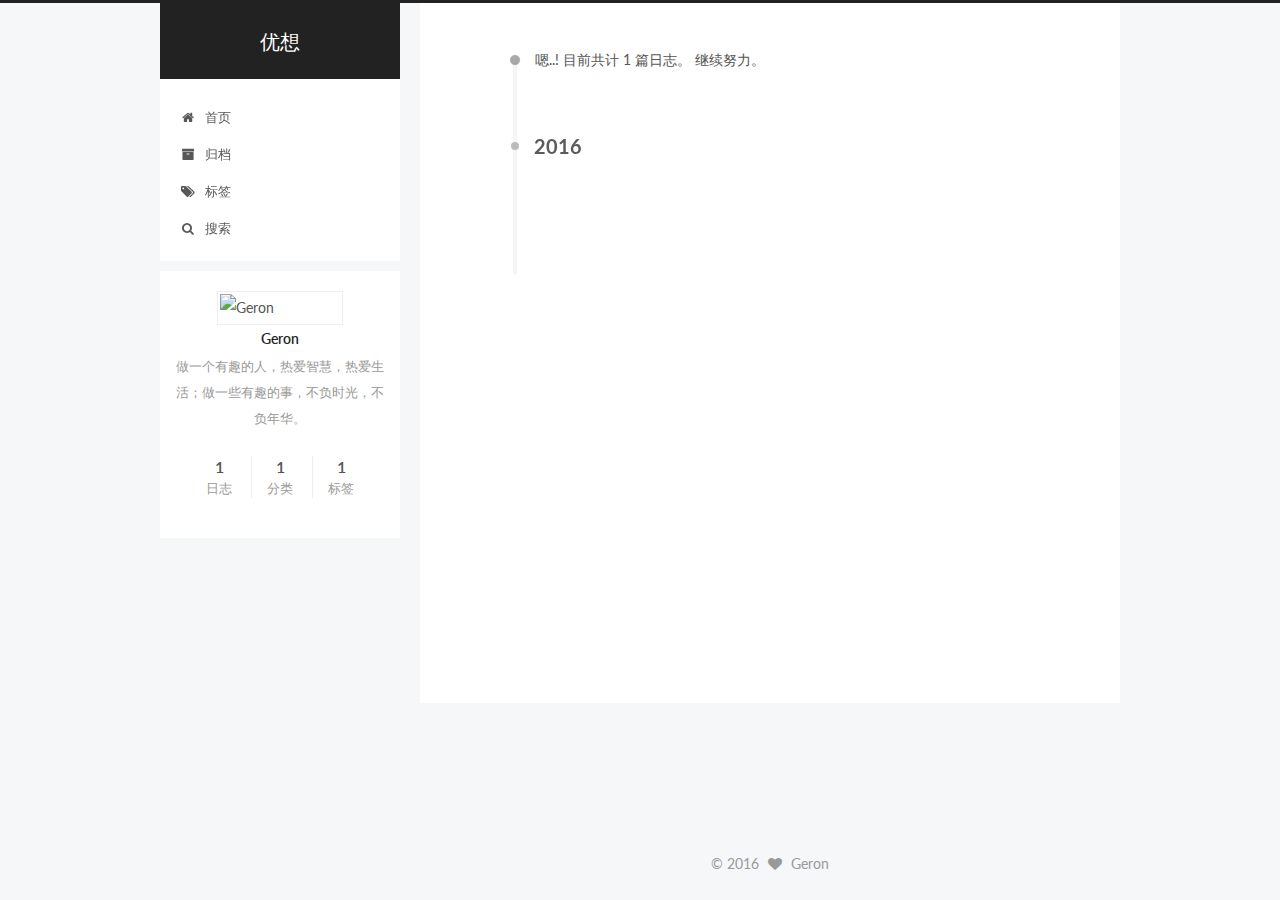
==== archives/index.html @ f1b4ba2a "Site updated: 2016-05-29 21:17:49" ====
<!doctype html>



  


<html class="theme-next pisces use-motion">
<head>
  <meta charset="UTF-8"/>
<meta http-equiv="X-UA-Compatible" content="IE=edge,chrome=1" />
<meta name="viewport" content="width=device-width, initial-scale=1, maximum-scale=1"/>



<meta http-equiv="Cache-Control" content="no-transform" />
<meta http-equiv="Cache-Control" content="no-siteapp" />












  
  
  <link href="/vendors/fancybox/source/jquery.fancybox.css?v=2.1.5" rel="stylesheet" type="text/css" />




  
  
  
  

  
    
    
  

  

  

  

  

  
    
    
    <link href="//fonts.googleapis.com/css?family=Lato:300,300italic,400,400italic,700,700italic&subset=latin,latin-ext" rel="stylesheet" type="text/css">
  






<link href="/vendors/font-awesome/css/font-awesome.min.css?v=4.4.0" rel="stylesheet" type="text/css" />

<link href="/css/main.css?v=5.0.1" rel="stylesheet" type="text/css" />


  <meta name="keywords" content="Hexo, NexT" />








  <link rel="shortcut icon" type="image/x-icon" href="/favicon.ico?v=5.0.1" />






<meta name="description" content="做一个有趣的人，热爱智慧，热爱生活；做一些有趣的事，不负时光，不负年华。">
<meta property="og:type" content="website">
<meta property="og:title" content="优想">
<meta property="og:url" content="http://uideal.com/archives/index.html">
<meta property="og:site_name" content="优想">
<meta property="og:description" content="做一个有趣的人，热爱智慧，热爱生活；做一些有趣的事，不负时光，不负年华。">
<meta name="twitter:card" content="summary">
<meta name="twitter:title" content="优想">
<meta name="twitter:description" content="做一个有趣的人，热爱智慧，热爱生活；做一些有趣的事，不负时光，不负年华。">



<script type="text/javascript" id="hexo.configuration">
  var NexT = window.NexT || {};
  var CONFIG = {
    scheme: 'Pisces',
    sidebar: {"position":"left","display":"post"},
    fancybox: true,
    motion: true,
    duoshuo: {
      userId: 0,
      author: '博主'
    }
  };
</script>

  <title> 归档 | 优想 </title>
</head>

<body itemscope itemtype="http://schema.org/WebPage" lang="zh-Hans">

  



  <script type="text/javascript">
    var _hmt = _hmt || [];
    (function() {
      var hm = document.createElement("script");
      hm.src = "//hm.baidu.com/hm.js?5e12366864ce239af889706055418bca";
      var s = document.getElementsByTagName("script")[0];
      s.parentNode.insertBefore(hm, s);
    })();
  </script>








  
  
    
  

  <div class="container one-collumn sidebar-position-left  page-archive  ">
    <div class="headband"></div>

    <header id="header" class="header" itemscope itemtype="http://schema.org/WPHeader">
      <div class="header-inner"><div class="site-meta ">
  

  <div class="custom-logo-site-title">
    <a href="/"  class="brand" rel="start">
      <span class="logo-line-before"><i></i></span>
      <span class="site-title">优想</span>
      <span class="logo-line-after"><i></i></span>
    </a>
  </div>
  <p class="site-subtitle"></p>
</div>

<div class="site-nav-toggle">
  <button>
    <span class="btn-bar"></span>
    <span class="btn-bar"></span>
    <span class="btn-bar"></span>
  </button>
</div>

<nav class="site-nav">
  

  
    <ul id="menu" class="menu">
      
        
        <li class="menu-item menu-item-home">
          <a href="/" rel="section">
            
              <i class="menu-item-icon fa fa-fw fa-home"></i> <br />
            
            首页
          </a>
        </li>
      
        
        <li class="menu-item menu-item-archives">
          <a href="/archives" rel="section">
            
              <i class="menu-item-icon fa fa-fw fa-archive"></i> <br />
            
            归档
          </a>
        </li>
      
        
        <li class="menu-item menu-item-tags">
          <a href="/tags" rel="section">
            
              <i class="menu-item-icon fa fa-fw fa-tags"></i> <br />
            
            标签
          </a>
        </li>
      

      
        <li class="menu-item menu-item-search">
          
            <a href="#" class="popup-trigger">
          
            
              <i class="menu-item-icon fa fa-search fa-fw"></i> <br />
            
            搜索
          </a>
        </li>
      
    </ul>
  

  
    <div class="site-search">
      
  <div class="popup">
 <span class="search-icon fa fa-search"></span>
 <input type="text" id="local-search-input">
 <div id="local-search-result"></div>
 <span class="popup-btn-close">close</span>
</div>


    </div>
  
</nav>

 </div>
    </header>

    <main id="main" class="main">
      <div class="main-inner">
        <div class="content-wrap">
          <div id="content" class="content">
            

  <section id="posts" class="posts-collapse">
    <span class="archive-move-on"></span>

    <span class="archive-page-counter">
      
      
      
        
      
      嗯..! 目前共计 1 篇日志。 继续努力。
    </span>

    

      
      
      

      
        
        <div class="collection-title">
          <h2 class="archive-year motion-element" id="archive-year-2016">2016</h2>
        </div>
      
      

      

  <article class="post post-type-normal" itemscope itemtype="http://schema.org/Article">
    <header class="post-header">

      <h1 class="post-title">
        
            <a class="post-title-link" href="/2016/05/02/可可西里的美丽传说/" itemprop="url">
              
                <span itemprop="name">西西里的美丽传说</span>
              
            </a>
        
      </h1>

      <div class="post-meta">
        <time class="post-time" itemprop="dateCreated"
              datetime="2016-05-02T11:33:19+08:00"
              content="2016-05-02" >
          05-02
        </time>
      </div>

    </header>
  </article>



    

  </section>

  



          </div>
          


          

        </div>
        
          
  
  <div class="sidebar-toggle">
    <div class="sidebar-toggle-line-wrap">
      <span class="sidebar-toggle-line sidebar-toggle-line-first"></span>
      <span class="sidebar-toggle-line sidebar-toggle-line-middle"></span>
      <span class="sidebar-toggle-line sidebar-toggle-line-last"></span>
    </div>
  </div>

  <aside id="sidebar" class="sidebar">
    <div class="sidebar-inner">

      

      

      <section class="site-overview sidebar-panel  sidebar-panel-active ">
        <div class="site-author motion-element" itemprop="author" itemscope itemtype="http://schema.org/Person">
          <img class="site-author-image" itemprop="image"
               src="http://uideal.qiniudn.com/hdimg_caca3892b06a1ae4c94c2c5b62084af1.jpg"
               alt="Geron" />
          <p class="site-author-name" itemprop="name">Geron</p>
          <p class="site-description motion-element" itemprop="description">做一个有趣的人，热爱智慧，热爱生活；做一些有趣的事，不负时光，不负年华。</p>
        </div>
        <nav class="site-state motion-element">
          <div class="site-state-item site-state-posts">
            <a href="/archives">
              <span class="site-state-item-count">1</span>
              <span class="site-state-item-name">日志</span>
            </a>
          </div>

          
            <div class="site-state-item site-state-categories">
              
                <span class="site-state-item-count">1</span>
                <span class="site-state-item-name">分类</span>
              
            </div>
          

          
            <div class="site-state-item site-state-tags">
              <a href="/tags">
                <span class="site-state-item-count">1</span>
                <span class="site-state-item-name">标签</span>
              </a>
            </div>
          

        </nav>

        

        <div class="links-of-author motion-element">
          
        </div>

        
        

        
        

      </section>

      

    </div>
  </aside>


        
      </div>
    </main>

    <footer id="footer" class="footer">
      <div class="footer-inner">
        <div class="copyright" >
  
  &copy; 
  <span itemprop="copyrightYear">2016</span>
  <span class="with-love">
    <i class="fa fa-heart"></i>
  </span>
  <span class="author" itemprop="copyrightHolder">Geron</span>

</div>

        

        
      </div>
    </footer>

    <div class="back-to-top">
      <i class="fa fa-arrow-up"></i>
    </div>
  </div>

  

<script type="text/javascript">
  if (Object.prototype.toString.call(window.Promise) !== '[object Function]') {
    window.Promise = null;
  }
</script>









  



  
  <script type="text/javascript" src="/vendors/jquery/index.js?v=2.1.3"></script>

  
  <script type="text/javascript" src="/vendors/fastclick/lib/fastclick.min.js?v=1.0.6"></script>

  
  <script type="text/javascript" src="/vendors/jquery_lazyload/jquery.lazyload.js?v=1.9.7"></script>

  
  <script type="text/javascript" src="/vendors/velocity/velocity.min.js?v=1.2.1"></script>

  
  <script type="text/javascript" src="/vendors/velocity/velocity.ui.min.js?v=1.2.1"></script>

  
  <script type="text/javascript" src="/vendors/fancybox/source/jquery.fancybox.pack.js?v=2.1.5"></script>


  


  <script type="text/javascript" src="/js/src/utils.js?v=5.0.1"></script>

  <script type="text/javascript" src="/js/src/motion.js?v=5.0.1"></script>



  
  


  <script type="text/javascript" src="/js/src/affix.js?v=5.0.1"></script>

  <script type="text/javascript" src="/js/src/schemes/pisces.js?v=5.0.1"></script>



  
  
    <script type="text/javascript" id="motion.page.archive">
      $('.archive-year').velocity('transition.slideLeftIn');
    </script>
  


  


  <script type="text/javascript" src="/js/src/bootstrap.js?v=5.0.1"></script>



  

  
    
  

  <script type="text/javascript">
    var duoshuoQuery = {short_name:"geron"};
    (function() {
      var ds = document.createElement('script');
      ds.type = 'text/javascript';ds.async = true;
      ds.id = 'duoshuo-script';
      ds.src = (document.location.protocol == 'https:' ? 'https:' : 'http:') + '//static.duoshuo.com/embed.js';
      ds.charset = 'UTF-8';
      (document.getElementsByTagName('head')[0]
      || document.getElementsByTagName('body')[0]).appendChild(ds);
    })();
  </script>

  
    
  






  
  
  <script type="text/javascript">
    // Popup Window;
    var isfetched = false;
    // Search DB path;
    var search_path = "search.xml";
    if (search_path.length == 0) {
       search_path = "search.xml";
    }
    var path = "/" + search_path;
    // monitor main search box;

    function proceedsearch() {
      $("body").append('<div class="popoverlay">').css('overflow', 'hidden');
      $('.popup').toggle();

    }
    // search function;
    var searchFunc = function(path, search_id, content_id) {
    'use strict';
    $.ajax({
        url: path,
        dataType: "xml",
        async: true,
        success: function( xmlResponse ) {
            // get the contents from search data
            isfetched = true;
            $('.popup').detach().appendTo('.header-inner');
            var datas = $( "entry", xmlResponse ).map(function() {
                return {
                    title: $( "title", this ).text(),
                    content: $("content",this).text(),
                    url: $( "url" , this).text()
                };
            }).get();
            var $input = document.getElementById(search_id);
            var $resultContent = document.getElementById(content_id);
            $input.addEventListener('input', function(){
                var matchcounts = 0;
                var str='<ul class=\"search-result-list\">';                
                var keywords = this.value.trim().toLowerCase().split(/[\s\-]+/);
                $resultContent.innerHTML = "";
                if (this.value.trim().length > 1) {
                // perform local searching
                datas.forEach(function(data) {
                    var isMatch = true;
                    var content_index = [];
                    var data_title = data.title.trim().toLowerCase();
                    var data_content = data.content.trim().replace(/<[^>]+>/g,"").toLowerCase();
                    var data_url = data.url;
                    var index_title = -1;
                    var index_content = -1;
                    var first_occur = -1;
                    // only match artiles with not empty titles and contents
                    if(data_title != '' && data_content != '') {
                        keywords.forEach(function(keyword, i) {
                            index_title = data_title.indexOf(keyword);
                            index_content = data_content.indexOf(keyword);
                            if( index_title < 0 && index_content < 0 ){
                                isMatch = false;
                            } else {
                                if (index_content < 0) {
                                    index_content = 0;
                                }
                                if (i == 0) {
                                    first_occur = index_content;
                                }
                            }
                        });
                    }
                    // show search results
                    if (isMatch) {
                        matchcounts += 1;
                        str += "<li><a href='"+ data_url +"' class='search-result-title'>"+ data_title +"</a>";
                        var content = data.content.trim().replace(/<[^>]+>/g,"");
                        if (first_occur >= 0) {
                            // cut out 100 characters
                            var start = first_occur - 20;
                            var end = first_occur + 80;
                            if(start < 0){
                                start = 0;
                            }
                            if(start == 0){
                                end = 50;
                            }
                            if(end > content.length){
                                end = content.length;
                            }
                            var match_content = content.substring(start, end);
                            // highlight all keywords
                            keywords.forEach(function(keyword){
                                var regS = new RegExp(keyword, "gi");
                                match_content = match_content.replace(regS, "<b class=\"search-keyword\">"+keyword+"</b>");
                            });
                            
                            str += "<p class=\"search-result\">" + match_content +"...</p>"
                        }
                        str += "</li>";
                    }
                })};
                str += "</ul>";
                if (matchcounts == 0) { str = '<div id="no-result"><i class="fa fa-frown-o fa-5x" /></div>' }
                if (keywords == "") { str = '<div id="no-result"><i class="fa fa-search fa-5x" /></div>' }
                $resultContent.innerHTML = str;
            });
            proceedsearch();
        }
    });}

    // handle and trigger popup window;
    $('.popup-trigger').mousedown(function(e) {
      e.stopPropagation();
      if (isfetched == false) {
        searchFunc(path, 'local-search-input', 'local-search-result');
      } else {
        proceedsearch();
      };

    });

    $('.popup-btn-close').click(function(e){
      $('.popup').hide();
      $(".popoverlay").remove();
      $('body').css('overflow', '');
    });
    $('.popup').click(function(e){
      e.stopPropagation();
    });
  </script>

  

  

  

</body>
</html>
---- css/main.css ----
/* normalize.css v3.0.2 | MIT License | git.io/normalize */
html {
  font-family: sans-serif; /* 1 */
  -ms-text-size-adjust: 100%; /* 2 */
  -webkit-text-size-adjust: 100%; /* 2 */
}
body {
  margin: 0;
}
article,
aside,
details,
figcaption,
figure,
footer,
header,
hgroup,
main,
menu,
nav,
section,
summary {
  display: block;
}
audio,
canvas,
progress,
video {
  display: inline-block; /* 1 */
  vertical-align: baseline; /* 2 */
}
audio:not([controls]) {
  display: none;
  height: 0;
}
[hidden],
template {
  display: none;
}
a {
  background-color: transparent;
}
a:active,
a:hover {
  outline: 0;
}
abbr[title] {
  border-bottom: 1px dotted;
}
b,
strong {
  font-weight: bold;
}
dfn {
  font-style: italic;
}
h1 {
  font-size: 2em;
  margin: 0.67em 0;
}
mark {
  background: #ff0;
  color: #000;
}
small {
  font-size: 80%;
}
sub,
sup {
  font-size: 75%;
  line-height: 0;
  position: relative;
  vertical-align: baseline;
}
sup {
  top: -0.5em;
}
sub {
  bottom: -0.25em;
}
img {
  border: 0;
}
svg:not(:root) {
  overflow: hidden;
}
figure {
  margin: 1em 40px;
}
hr {
  -moz-box-sizing: content-box;
  box-sizing: content-box;
  height: 0;
}
pre {
  overflow: auto;
}
code,
kbd,
pre,
samp {
  font-family: monospace, monospace;
  font-size: 1em;
}
button,
input,
optgroup,
select,
textarea {
  color: inherit; /* 1 */
  font: inherit; /* 2 */
  margin: 0; /* 3 */
}
button {
  overflow: visible;
}
button,
select {
  text-transform: none;
}
button,
html input[type="button"],
input[type="reset"],
input[type="submit"] {
  -webkit-appearance: button; /* 2 */
  cursor: pointer; /* 3 */
}
button[disabled],
html input[disabled] {
  cursor: default;
}
button::-moz-focus-inner,
input::-moz-focus-inner {
  border: 0;
  padding: 0;
}
input {
  line-height: normal;
}
input[type="checkbox"],
input[type="radio"] {
  box-sizing: border-box; /* 1 */
  padding: 0; /* 2 */
}
input[type="number"]::-webkit-inner-spin-button,
input[type="number"]::-webkit-outer-spin-button {
  height: auto;
}
input[type="search"] {
  -webkit-appearance: textfield; /* 1 */
  -moz-box-sizing: content-box;
  -webkit-box-sizing: content-box; /* 2 */
  box-sizing: content-box;
}
input[type="search"]::-webkit-search-cancel-button,
input[type="search"]::-webkit-search-decoration {
  -webkit-appearance: none;
}
fieldset {
  border: 1px solid #c0c0c0;
  margin: 0 2px;
  padding: 0.35em 0.625em 0.75em;
}
legend {
  border: 0; /* 1 */
  padding: 0; /* 2 */
}
textarea {
  overflow: auto;
}
optgroup {
  font-weight: bold;
}
table {
  border-collapse: collapse;
  border-spacing: 0;
}
td,
th {
  padding: 0;
}
::selection {
  background: #262a30;
  color: #fff;
}
body {
  position: relative;
  font-family: 'Lato', "PingFang SC", "Microsoft YaHei", sans-serif;
  font-size: 14px;
  line-height: 2;
  color: #555;
  background: #fff;
}
@media (max-width: 767px) {
  body {
    padding-right: 0 !important;
  }
}
@media (min-width: 768px) and (max-width: 991px) {
  body {
    padding-right: 0 !important;
  }
}
@media (min-width: 1600px) {
  body {
    font-size: 16px;
  }
}
h1,
h2,
h3,
h4,
h5,
h6 {
  margin: 0;
  padding: 0;
  font-weight: bold;
  line-height: 1.5;
  font-family: 'Lato', "PingFang SC", "Microsoft YaHei", sans-serif;
}
h2,
h3,
h4,
h5,
h6 {
  margin: 20px 0 15px;
}
h1 {
  font-size: 22px;
}
@media (max-width: 767px) {
  h1 {
    font-size: 18px;
  }
}
h2 {
  font-size: 20px;
}
@media (max-width: 767px) {
  h2 {
    font-size: 16px;
  }
}
h3 {
  font-size: 18px;
}
@media (max-width: 767px) {
  h3 {
    font-size: 14px;
  }
}
h4 {
  font-size: 16px;
}
@media (max-width: 767px) {
  h4 {
    font-size: 12px;
  }
}
h5 {
  font-size: 14px;
}
@media (max-width: 767px) {
  h5 {
    font-size: 10px;
  }
}
h6 {
  font-size: 12px;
}
@media (max-width: 767px) {
  h6 {
    font-size: 8px;
  }
}
p {
  margin: 0 0 25px 0;
}
a {
  color: #555;
  text-decoration: none;
  border-bottom: 1px solid #999;
  word-wrap: break-word;
}
a:hover {
  color: #222;
  border-bottom-color: #222;
}
ul {
  list-style: none;
}
blockquote {
  margin: 0;
  padding: 0;
}
img {
  display: block;
  margin: auto;
  max-width: 100%;
  height: auto;
}
hr {
  margin: 40px 0;
  height: 3px;
  border: none;
  background-color: #ddd;
  background-image: repeating-linear-gradient(-45deg, #fff, #fff 4px, transparent 4px, transparent 8px);
}
blockquote {
  padding: 0 15px;
  color: #666;
  border-left: 4px solid #ddd;
}
blockquote cite::before {
  content: "-";
  padding: 0 5px;
}
dt {
  font-weight: 700;
}
dd {
  margin: 0;
  padding: 0;
}
.text-left {
  text-align: left;
}
.text-center {
  text-align: center;
}
.text-right {
  text-align: right;
}
.text-justify {
  text-align: justify;
}
.text-nowrap {
  white-space: nowrap;
}
.text-lowercase {
  text-transform: lowercase;
}
.text-uppercase {
  text-transform: uppercase;
}
.text-capitalize {
  text-transform: capitalize;
}
.center-block {
  display: block;
  margin-left: auto;
  margin-right: auto;
}
.clearfix:before,
.clearfix:after {
  content: " ";
  display: table;
}
.clearfix:after {
  clear: both;
}
.pullquote {
  width: 45%;
}
.pullquote.left {
  float: left;
  margin-left: 5px;
  margin-right: 10px;
}
.pullquote.right {
  float: right;
  margin-left: 10px;
  margin-right: 5px;
}
.affix.affix.affix {
  position: fixed;
}
.translation {
  margin-top: -20px;
  font-size: 14px;
  color: #999;
}
.scrollbar-measure {
  width: 100px;
  height: 100px;
  overflow: scroll;
  position: absolute;
  top: -9999px;
}
.use-motion .motion-element {
  opacity: 0;
}
#local-search-input {
  padding: 3px;
  border: none;
  text-indent: 14px;
  border-radius: 0;
  width: 140px;
  outline: none;
  border-bottom: 1px solid #999;
  background: inherit;
  opacity: 0.5;
}
#local-search-input:focus {
  opacity: 1;
}
.search-icon {
  position: absolute;
  top: 9px;
}
table {
  margin: 20px 0;
  width: 100%;
  border-collapse: collapse;
  border-spacing: 0;
  border: 1px solid #ddd;
  font-size: 14px;
  table-layout: fixed;
  word-wrap: break-all;
}
table>tbody>tr:nth-of-type(odd) {
  background-color: #f9f9f9;
}
table>tbody>tr:hover {
  background-color: #f5f5f5;
}
caption,
th,
td {
  padding: 8px;
  text-align: left;
  vertical-align: middle;
  font-weight: normal;
}
th,
td {
  border-bottom: 3px solid #ddd;
  border-right: 1px solid #eee;
}
th {
  padding-bottom: 10px;
  font-weight: 700;
}
td {
  border-bottom-width: 1px;
}
html,
body {
  height: 100%;
}
.container {
  position: relative;
  min-height: 100%;
}
.header-inner {
  margin: 0 auto;
  padding: 100px 0 70px;
  width: 700px;
}
@media (min-width: 1600px) {
  .container .header-inner {
    width: 900px;
  }
}
.main {
  padding-bottom: 150px;
}
.main-inner {
  margin: 0 auto;
  width: 700px;
}
@media (min-width: 1600px) {
  .container .main-inner {
    width: 900px;
  }
}
.footer {
  position: absolute;
  left: 0;
  bottom: 0;
  width: 100%;
  min-height: 50px;
}
.footer-inner {
  box-sizing: border-box;
  margin: 20px auto;
  width: 700px;
}
@media (min-width: 1600px) {
  .container .footer-inner {
    width: 900px;
  }
}
pre,
.highlight {
  overflow: auto;
  margin: 20px 0;
  padding: 15px;
  font-size: 13px;
  color: #4d4d4c;
  background: #f7f7f7;
  line-height: 1.6;
}
pre,
code {
  font-family: consolas, Menlo, "PingFang SC", "Microsoft YaHei", monospace;
}
code {
  padding: 2px 4px;
  word-break: break-all;
  color: #555;
  background: #eee;
  border-radius: 4px;
  font-size: 13px;
}
pre code {
  padding: 0;
  color: #4d4d4c;
  background: none;
  text-shadow: none;
}
.highlight pre {
  border: none;
  margin: 0;
  padding: 1px;
}
.highlight table {
  margin: 0;
  width: auto;
  border: none;
}
.highlight td {
  border: none;
  padding: 0;
}
.highlight figcaption {
  font-size: 1em;
  color: #4d4d4c;
  line-height: 1em;
  margin-bottom: 1em;
}
.highlight figcaption:before,
.highlight figcaption:after {
  content: " ";
  display: table;
}
.highlight figcaption:after {
  clear: both;
}
.highlight figcaption a {
  float: right;
  color: #4d4d4c;
}
.highlight figcaption a:hover {
  border-bottom-color: #4d4d4c;
}
.highlight .gutter pre {
  color: #666;
  text-align: right;
  padding-right: 20px;
}
.highlight .line {
  height: 20px;
}
.gist table {
  width: auto;
}
.gist table td {
  border: none;
}
pre .comment {
  color: #8e908c;
}
pre .variable,
pre .attribute,
pre .tag,
pre .regexp,
pre .ruby .constant,
pre .xml .tag .title,
pre .xml .pi,
pre .xml .doctype,
pre .html .doctype,
pre .css .id,
pre .css .class,
pre .css .pseudo {
  color: #c82829;
}
pre .number,
pre .preprocessor,
pre .built_in,
pre .literal,
pre .params,
pre .constant,
pre .command {
  color: #f5871f;
}
pre .ruby .class .title,
pre .css .rules .attribute,
pre .string,
pre .value,
pre .inheritance,
pre .header,
pre .ruby .symbol,
pre .xml .cdata,
pre .special,
pre .number,
pre .formula {
  color: #718c00;
}
pre .title,
pre .css .hexcolor {
  color: #3e999f;
}
pre .function,
pre .python .decorator,
pre .python .title,
pre .ruby .function .title,
pre .ruby .title .keyword,
pre .perl .sub,
pre .javascript .title,
pre .coffeescript .title {
  color: #4271ae;
}
pre .keyword,
pre .javascript .function {
  color: #8959a8;
}
.full-image.full-image.full-image {
  border: none;
  max-width: 100%;
  width: auto;
  margin: 20px auto;
}
@media (min-width: 992px) {
  .full-image.full-image.full-image {
    max-width: none;
    width: 126%;
    margin: 0 -13%;
  }
}
.blockquote-center,
.page-home .post-type-quote blockquote,
.page-post-detail .post-type-quote blockquote {
  position: relative;
  margin: 40px 0;
  padding: 0;
  border-left: none;
  text-align: center;
}
.blockquote-center::before,
.page-home .post-type-quote blockquote::before,
.page-post-detail .post-type-quote blockquote::before,
.blockquote-center::after,
.page-home .post-type-quote blockquote::after,
.page-post-detail .post-type-quote blockquote::after {
  position: absolute;
  content: ' ';
  display: block;
  width: 100%;
  height: 24px;
  opacity: 0.2;
  background-repeat: no-repeat;
  background-position: 0 -6px;
  background-size: 22px 22px;
}
.blockquote-center::before,
.page-home .post-type-quote blockquote::before,
.page-post-detail .post-type-quote blockquote::before {
  top: -20px;
  background-image: url("../images/quote-l.svg");
  border-top: 1px solid #ccc;
}
.blockquote-center::after,
.page-home .post-type-quote blockquote::after,
.page-post-detail .post-type-quote blockquote::after {
  bottom: -20px;
  background-image: url("../images/quote-r.svg");
  border-bottom: 1px solid #ccc;
  background-position: 100% 8px;
}
.blockquote-center p,
.page-home .post-type-quote blockquote p,
.page-post-detail .post-type-quote blockquote p,
.blockquote-center div,
.page-home .post-type-quote blockquote div,
.page-post-detail .post-type-quote blockquote div {
  text-align: center;
}
.post .post-body .group-picture img {
  box-sizing: border-box;
  padding: 0 3px;
  border: none;
}
.post .group-picture-row {
  overflow: hidden;
  margin-top: 6px;
}
.post .group-picture-row:first-child {
  margin-top: 0;
}
.post .group-picture-column {
  float: left;
}
.page-post-detail .post-body .group-picture-column {
  float: none;
  margin-top: 10px;
  width: auto !important;
}
.page-post-detail .post-body .group-picture-column img {
  margin: 0 auto;
}
.page-archive .group-picture-container {
  overflow: hidden;
}
.page-archive .group-picture-row {
  float: left;
}
.page-archive .group-picture-row:first-child {
  margin-top: 6px;
}
.page-archive .group-picture-column {
  max-width: 150px;
  max-height: 150px;
}
.btn {
  display: inline-block;
  padding: 0 20px;
  font-size: 14px;
  color: #fff;
  background: #222;
  border: 2px solid #555;
  text-decoration: none;
  border-radius: 0;
  transition-property: background-color;
  transition-duration: 0.2s;
  transition-timing-function: ease-in-out;
  transition-delay: 0s;
}
.btn:hover,
.post-more-link .btn:hover {
  border-color: #222;
  color: #fff;
  background: #222;
}
.btn-bar {
  display: block;
  width: 22px;
  height: 2px;
  background: #555;
  border-radius: 1px;
}
.btn-bar+.btn-bar {
  margin-top: 4px;
}
.pagination {
  margin: 120px 0 40px;
  text-align: center;
  border-top: 1px solid #eee;
}
.page-number-basic,
.pagination .prev,
.pagination .next,
.pagination .page-number,
.pagination .space {
  display: inline-block;
  position: relative;
  top: -1px;
  margin: 0 10px;
  padding: 0 10px;
  line-height: 30px;
}
@media (max-width: 767px) {
  .page-number-basic,
  .pagination .prev,
  .pagination .next,
  .pagination .page-number,
  .pagination .space {
    margin: 0 5px;
  }
}
.pagination .prev,
.pagination .next,
.pagination .page-number {
  border-bottom: 0;
  border-top: 1px solid #eee;
  transition-property: border-color;
  transition-duration: 0.2s;
  transition-timing-function: ease-in-out;
  transition-delay: 0s;
}
.pagination .prev:hover,
.pagination .next:hover,
.pagination .page-number:hover {
  border-top-color: #222;
}
.pagination .space {
  padding: 0;
  margin: 0;
}
.pagination .prev {
  margin-left: 0;
}
.pagination .next {
  margin-right: 0;
}
.pagination .page-number.current {
  color: #fff;
  background: #ccc;
  border-top-color: #ccc;
}
@media (max-width: 767px) {
  .pagination {
    border-top: none;
  }
  .pagination .prev,
  .pagination .next,
  .pagination .page-number {
    margin-bottom: 10px;
    border-top: 0;
    border-bottom: 1px solid #eee;
  }
  .pagination .prev:hover,
  .pagination .next:hover,
  .pagination .page-number:hover {
    border-bottom-color: #222;
  }
}
.comments {
  margin: 60px 20px 0;
}
.tag-cloud {
  text-align: center;
}
.tag-cloud a {
  display: inline-block;
  margin: 10px;
}
.back-to-top {
  box-sizing: border-box;
  position: fixed;
  bottom: -100px;
  right: 50px;
  z-index: 1050;
  padding: 0 6px;
  width: 25px;
  background: #222;
  font-size: 12px;
  opacity: 0.6;
  color: #fff;
  cursor: pointer;
  text-align: center;
  -webkit-transform: translateZ(0);
  transition-property: bottom;
  transition-duration: 0.2s;
  transition-timing-function: ease-in-out;
  transition-delay: 0s;
}
@media (max-width: 767px) {
  .back-to-top {
    display: none;
  }
}
@media (min-width: 768px) and (max-width: 991px) {
  .back-to-top {
    display: none;
  }
}
.back-to-top.back-to-top-on {
  bottom: 40px;
}
.header {
  background: #fff;
}
.header-inner {
  position: relative;
}
.headband {
  height: 3px;
  background: #222;
}
.site-meta {
  margin: 0;
  text-align: center;
}
@media (max-width: 767px) {
  .site-meta {
    text-align: center;
  }
}
.brand {
  position: relative;
  display: inline-block;
  padding: 0 40px;
  color: #fff;
  background: #222;
  border-bottom: none;
}
.brand:hover {
  color: #fff;
}
.logo {
  display: inline-block;
  margin-right: 5px;
  line-height: 36px;
  vertical-align: top;
}
.site-title {
  display: inline-block;
  vertical-align: top;
  line-height: 36px;
  font-size: 20px;
  font-weight: normal;
  font-family: 'Lato', "PingFang SC", "Microsoft YaHei", sans-serif;
}
.site-subtitle {
  margin-top: 10px;
  font-size: 13px;
  color: #ddd;
}
.use-motion .brand {
  opacity: 0;
}
.use-motion .logo,
.use-motion .site-title,
.use-motion .site-subtitle {
  opacity: 0;
  position: relative;
  top: -10px;
}
.site-nav-toggle {
  display: none;
  position: absolute;
  top: 10px;
  left: 10px;
}
@media (max-width: 767px) {
  .site-nav-toggle {
    display: block;
  }
}
.site-nav-toggle button {
  margin-top: 2px;
  padding: 9px 10px;
  background: transparent;
  border: none;
}
@media (max-width: 767px) {
  .site-nav {
    display: none;
    margin: 0 -10px;
    padding: 0 10px;
    clear: both;
    border-top: 1px solid #ddd;
  }
}
@media (min-width: 768px) and (max-width: 991px) {
  .site-nav {
    display: block !important;
  }
}
@media (min-width: 992px) {
  .site-nav {
    display: block !important;
  }
}
.menu {
  margin-top: 20px;
  padding-left: 0;
  text-align: center;
}
.menu .menu-item {
  display: inline-block;
  margin: 0 10px;
}
@media screen and (max-width: 767px) {
  .menu .menu-item {
    margin-top: 10px;
  }
}
.menu .menu-item a {
  display: block;
  font-size: 13px;
  text-transform: capitalize;
  line-height: inherit;
  border-bottom: 1px solid transparent;
  transition-property: border-color;
  transition-duration: 0.2s;
  transition-timing-function: ease-in-out;
  transition-delay: 0s;
}
.menu .menu-item a:hover,
.menu-item-active a {
  border-bottom-color: #222;
}
.menu .menu-item .fa {
  margin-right: 5px;
}
.use-motion .menu-item {
  opacity: 0;
}
.post-body {
  font-family: 'Lato', "PingFang SC", "Microsoft YaHei", sans-serif;
}
@media (max-width: 767px) {
  .post-body {
    word-break: break-word;
  }
}
.post-body .fancybox img {
  display: block !important;
  margin: 0 auto;
  cursor: pointer;
  cursor: zoom-in;
  cursor: -webkit-zoom-in;
}
.post-body .image-caption,
.post-body .figure .caption {
  margin: 10px auto 15px;
  text-align: center;
  font-size: 14px;
  color: #999;
  font-weight: bold;
  line-height: 1;
}
.post-sticky-flag {
  display: inline-block;
  font-size: 16px;
  -ms-transform: rotate(30deg);
  -webkit-transform: rotate(30deg);
  -moz-transform: rotate(30deg);
  -ms-transform: rotate(30deg);
  -o-transform: rotate(30deg);
  transform: rotate(30deg);
}
.posts-expand {
  padding-top: 40px;
}
@media (max-width: 767px) {
  .posts-expand {
    margin: 0 20px;
  }
  .post-body pre,
  .post-body .highlight {
    padding: 10px;
  }
  .post-body pre .gutter pre,
  .post-body .highlight .gutter pre {
    padding-right: 10px;
  }
}
@media (min-width: 992px) {
  .posts-expand .post-body {
    text-align: justify;
  }
}
.posts-expand .post-body h2,
.posts-expand .post-body h3,
.posts-expand .post-body h4,
.posts-expand .post-body h5,
.posts-expand .post-body h6 {
  padding-top: 10px;
}
.posts-expand .post-body h2 .header-anchor,
.posts-expand .post-body h3 .header-anchor,
.posts-expand .post-body h4 .header-anchor,
.posts-expand .post-body h5 .header-anchor,
.posts-expand .post-body h6 .header-anchor {
  float: right;
  margin-left: 10px;
  color: #ccc;
  border-bottom-style: none;
  visibility: hidden;
}
.posts-expand .post-body h2 .header-anchor:hover,
.posts-expand .post-body h3 .header-anchor:hover,
.posts-expand .post-body h4 .header-anchor:hover,
.posts-expand .post-body h5 .header-anchor:hover,
.posts-expand .post-body h6 .header-anchor:hover {
  color: inherit;
}
.posts-expand .post-body h2:hover .header-anchor,
.posts-expand .post-body h3:hover .header-anchor,
.posts-expand .post-body h4:hover .header-anchor,
.posts-expand .post-body h5:hover .header-anchor,
.posts-expand .post-body h6:hover .header-anchor {
  visibility: visible;
}
.posts-expand .post-body ul li {
  list-style: circle;
}
.posts-expand .post-body img {
  box-sizing: border-box;
  margin: auto;
  padding: 3px;
  border: 1px solid #ddd;
}
.posts-expand .fancybox img {
  margin: 0 auto;
}
@media (max-width: 767px) {
  .posts-collapse {
    margin: 0 20px;
  }
  .posts-collapse .post-title,
  .posts-collapse .post-meta {
    display: block;
    width: auto;
    text-align: left;
  }
}
.posts-collapse {
  position: relative;
  z-index: 1010;
  margin-left: 55px;
}
.posts-collapse::after {
  content: " ";
  position: absolute;
  top: 20px;
  left: 0;
  margin-left: -2px;
  width: 4px;
  height: 100%;
  background: #f5f5f5;
  z-index: -1;
}
@media (max-width: 767px) {
  .posts-collapse {
    margin: 0 20px;
  }
}
.posts-collapse .collection-title {
  position: relative;
  margin: 60px 0;
}
.posts-collapse .collection-title h2 {
  margin-left: 20px;
}
.posts-collapse .collection-title small {
  color: #bbb;
}
.posts-collapse .collection-title::before {
  content: " ";
  position: absolute;
  left: 0;
  top: 50%;
  margin-left: -4px;
  margin-top: -4px;
  width: 8px;
  height: 8px;
  background: #bbb;
  border-radius: 50%;
}
.posts-collapse .post {
  margin: 30px 0;
}
.posts-collapse .post-header {
  position: relative;
  transition-duration: 0.2s;
  transition-timing-function: ease-in-out;
  transition-delay: 0s;
  transition-property: border;
  border-bottom: 1px dashed #ccc;
}
.posts-collapse .post-header::before {
  content: " ";
  position: absolute;
  left: 0;
  top: 12px;
  width: 6px;
  height: 6px;
  margin-left: -4px;
  background: #bbb;
  border-radius: 50%;
  border: 1px solid #fff;
  transition-duration: 0.2s;
  transition-timing-function: ease-in-out;
  transition-delay: 0s;
  transition-property: background;
}
.posts-collapse .post-header:hover {
  border-bottom-color: #666;
}
.posts-collapse .post-header:hover::before {
  background: #222;
}
.posts-collapse .post-meta {
  position: absolute;
  font-size: 12px;
  left: 20px;
  top: 5px;
}
.posts-collapse .post-comments-count {
  display: none;
}
.posts-collapse .post-title {
  margin-left: 60px;
  font-size: 16px;
  font-weight: normal;
  line-height: inherit;
}
.posts-collapse .post-title::after {
  margin-left: 3px;
  opacity: 0.6;
}
.posts-collapse .post-title a {
  color: #666;
  border-bottom: none;
}
.page-home .post-type-quote .post-header,
.page-post-detail .post-type-quote .post-header,
.page-home .post-type-quote .post-tags,
.page-post-detail .post-type-quote .post-tags {
  display: none;
}
.posts-expand .post-title {
  font-size: 26px;
  text-align: center;
  word-break: break-word;
  font-weight: 300;
}
@media (max-width: 767px) {
  .posts-expand .post-title {
    font-size: 22px;
  }
}
.posts-expand .post-title-link {
  display: inline-block;
  position: relative;
  color: #555;
  border-bottom: none;
  line-height: 1.2;
  vertical-align: top;
}
.posts-expand .post-title-link::before {
  content: "";
  position: absolute;
  width: 100%;
  height: 2px;
  bottom: 0;
  left: 0;
  background-color: #000;
  visibility: hidden;
  -webkit-transform: scaleX(0);
  -moz-transform: scaleX(0);
  -ms-transform: scaleX(0);
  -o-transform: scaleX(0);
  transform: scaleX(0);
  transition-duration: 0.2s;
  transition-timing-function: ease-in-out;
  transition-delay: 0s;
}
.posts-expand .post-title-link:hover::before {
  visibility: visible;
  -webkit-transform: scaleX(1);
  -moz-transform: scaleX(1);
  -ms-transform: scaleX(1);
  -o-transform: scaleX(1);
  transform: scaleX(1);
}
.posts-expand .post-title-link .fa {
  font-size: 16px;
}
.posts-expand .post-meta {
  margin: 3px 0 60px 0;
  color: #999;
  font-family: 'Lato', "PingFang SC", "Microsoft YaHei", sans-serif;
  font-size: 12px;
  text-align: center;
}
.posts-expand .post-meta .post-category-list {
  display: inline-block;
  margin: 0;
  padding: 3px;
}
.posts-expand .post-meta .post-category-list-link {
  color: #999;
}
.post-meta-item-icon {
  display: none;
  margin-right: 3px;
}
@media (min-width: 768px) and (max-width: 991px) {
  .post-meta-item-icon {
    display: inline-block;
  }
}
@media (max-width: 767px) {
  .post-meta-item-icon {
    display: inline-block;
  }
}
@media (min-width: 768px) and (max-width: 991px) {
  .post-meta-item-text {
    display: none;
  }
}
@media (max-width: 767px) {
  .post-meta-item-text {
    display: none;
  }
}
@media (max-width: 767px) {
  .posts-expand .post-comments-count {
    display: none;
  }
}
.post-more-link {
  margin-top: 50px;
}
.post-more-link .btn {
  color: #555;
  font-size: 14px;
  background: #fff;
  border-radius: 2px;
  line-height: 2;
}
.posts-expand .post-tags {
  margin-top: 40px;
  text-align: center;
}
.posts-expand .post-tags a {
  display: inline-block;
  margin-right: 10px;
  font-size: 13px;
}
.post-nav {
  overflow: hidden;
  margin-top: 60px;
  padding: 10px;
  white-space: nowrap;
  border-top: 1px solid #eee;
}
.post-nav-item {
  display: inline-block;
  width: 50%;
  white-space: normal;
}
.post-nav-item a {
  position: relative;
  display: inline-block;
  line-height: 25px;
  font-size: 14px;
  color: #555;
  border-bottom: none;
}
.post-nav-item a:hover {
  color: #222;
  border-bottom: none;
}
.post-nav-item a:active {
  top: 2px;
}
.post-nav-item a i {
  font-size: 12px;
}
.post-nav-prev {
  text-align: right;
}
.posts-expand .post-eof {
  display: block;
  margin: 80px auto 60px;
  width: 8%;
  height: 1px;
  background: #ccc;
  text-align: center;
}
.post:last-child .post-eof.post-eof.post-eof {
  display: none;
}
.post-gallery {
  display: table;
  table-layout: fixed;
  width: 100%;
  border-collapse: separate;
}
.post-gallery-row {
  display: table-row;
}
.post-gallery .post-gallery-img {
  display: table-cell;
  text-align: center;
  vertical-align: middle;
  border: none;
}
.post-gallery .post-gallery-img img {
  max-width: 100%;
  max-height: 100%;
  border: none;
}
.fancybox-close,
.fancybox-close:hover {
  border: none;
}
.sidebar {
  position: fixed;
  right: 0;
  top: 0;
  bottom: 0;
  width: 0;
  z-index: 1040;
  box-shadow: inset 0 2px 6px #000;
  background: #222;
  -webkit-transform: translateZ(0);
}
.sidebar a {
  color: #999;
  border-bottom-color: #555;
}
.sidebar a:hover {
  color: #eee;
}
@media (min-width: 768px) and (max-width: 991px) {
  .sidebar {
    display: none !important;
  }
}
@media (max-width: 767px) {
  .sidebar {
    display: none !important;
  }
}
.sidebar-inner {
  position: relative;
  padding: 20px 10px;
  color: #999;
  text-align: center;
}
.sidebar-toggle {
  position: fixed;
  right: 50px;
  bottom: 45px;
  width: 15px;
  height: 15px;
  padding: 5px;
  background: #222;
  line-height: 0;
  z-index: 1050;
  cursor: pointer;
  -webkit-transform: translateZ(0);
}
@media (min-width: 768px) and (max-width: 991px) {
  .sidebar-toggle {
    display: none;
  }
}
@media (max-width: 767px) {
  .sidebar-toggle {
    display: none;
  }
}
.sidebar-toggle-line {
  position: relative;
  display: inline-block;
  vertical-align: top;
  height: 2px;
  width: 100%;
  background: #fff;
  margin-top: 3px;
}
.sidebar-toggle-line:first-child {
  margin-top: 0;
}
.site-author-image {
  display: block;
  margin: 0 auto;
  padding: 2px;
  max-width: 120px;
  height: auto;
  border: 1px solid #eee;
}
.site-author-name {
  margin: 0;
  text-align: center;
  color: #222;
  font-weight: 600;
}
.site-description {
  margin-top: 0;
  text-align: center;
  font-size: 13px;
  color: #999;
}
.site-state {
  overflow: hidden;
  line-height: 1.4;
  white-space: nowrap;
  text-align: center;
}
.site-state-item {
  display: inline-block;
  padding: 0 15px;
  border-left: 1px solid #eee;
}
.site-state-item:first-child {
  border-left: none;
}
.site-state-item a {
  border-bottom: none;
}
.site-state-item-count {
  display: block;
  text-align: center;
  color: inherit;
  font-weight: 600;
  font-size: 16px;
}
.site-state-item-name {
  font-size: 13px;
  color: #999;
}
.feed-link {
  margin-top: 20px;
}
.feed-link a {
  display: inline-block;
  padding: 0 15px;
  color: #fc6423;
  border: 1px solid #fc6423;
  border-radius: 4px;
}
.feed-link a i {
  color: #fc6423;
  font-size: 14px;
}
.feed-link a:hover {
  color: #fff;
  background: #fc6423;
}
.feed-link a:hover i {
  color: #fff;
}
.links-of-author {
  margin-top: 20px;
}
.links-of-author a {
  display: inline-block;
  vertical-align: middle;
  margin-right: 10px;
  margin-bottom: 10px;
  border-bottom-color: #555;
  font-size: 13px;
}
.links-of-author a:before {
  display: inline-block;
  vertical-align: middle;
  margin-right: 3px;
  content: " ";
  width: 4px;
  height: 4px;
  border-radius: 50%;
  background: #ac4bff;
}
.links-of-blogroll {
  font-size: 13px;
}
.links-of-blogroll-title {
  margin-top: 20px;
  font-size: 14px;
  font-weight: 600;
}
.links-of-blogroll-list {
  margin: 0;
  padding: 0;
}
.links-of-blogroll-item {
  padding: 2px 10px;
}
.sidebar-nav {
  margin: 0 0 20px;
  padding-left: 0;
}
.sidebar-nav li {
  display: inline-block;
  cursor: pointer;
  border-bottom: 1px solid transparent;
  font-size: 14px;
  color: #555;
}
.sidebar-nav li:hover {
  color: #fc6423;
}
.page-post-detail .sidebar-nav-toc {
  padding: 0 5px;
}
.page-post-detail .sidebar-nav-overview {
  margin-left: 10px;
}
.sidebar-nav .sidebar-nav-active {
  color: #fc6423;
  border-bottom-color: #fc6423;
}
.sidebar-nav .sidebar-nav-active:hover {
  color: #fc6423;
}
.sidebar-panel {
  display: none;
}
.sidebar-panel-active {
  display: block;
}
.post-toc-empty {
  font-size: 14px;
  color: #666;
}
.post-toc-wrap {
  overflow: hidden;
}
.post-toc {
  overflow: auto;
}
.post-toc ol {
  margin: 0;
  padding: 0 2px 5px 10px;
  text-align: left;
  list-style: none;
  font-size: 14px;
}
.post-toc ol > ol {
  padding-left: 0;
}
.post-toc ol a {
  transition-duration: 0.2s;
  transition-timing-function: ease-in-out;
  transition-delay: 0s;
  transition-property: all;
  color: #666;
  border-bottom-color: #ccc;
}
.post-toc ol a:hover {
  color: #000;
  border-bottom-color: #000;
}
.post-toc .nav-item {
  overflow: hidden;
  text-overflow: ellipsis;
  white-space: nowrap;
  line-height: 1.8;
}
.post-toc .nav .nav-child {
  display: none;
}
.post-toc .nav .active > .nav-child {
  display: block;
}
.post-toc .nav .active-current > .nav-child {
  display: block;
}
.post-toc .nav .active-current > .nav-child > .nav-item {
  display: block;
}
.post-toc .nav .active > a {
  color: #fc6423;
  border-bottom-color: #fc6423;
}
.post-toc .nav .active-current > a {
  color: #fc6423;
}
.post-toc .nav .active-current > a:hover {
  color: #fc6423;
}
.footer {
  font-size: 14px;
  color: #999;
}
.footer img {
  border: none;
}
.footer-inner {
  text-align: center;
}
.with-love {
  display: inline-block;
  margin: 0 5px;
}
.powered-by,
.theme-info {
  display: inline-block;
}
.powered-by {
  margin-right: 10px;
}
.powered-by::after {
  content: "|";
  padding-left: 10px;
}
.cc-license {
  margin-top: 10px;
  text-align: center;
}
.cc-license .cc-opacity {
  opacity: 0.7;
  border-bottom: none;
}
.cc-license .cc-opacity:hover {
  opacity: 0.9;
}
.cc-license img {
  display: inline-block;
}
.theme-next #ds-thread #ds-reset {
  color: #555;
}
.theme-next #ds-thread #ds-reset .ds-replybox {
  margin-bottom: 30px;
}
.theme-next #ds-thread #ds-reset .ds-replybox .ds-avatar,
.theme-next #ds-reset .ds-avatar img {
  box-shadow: none;
}
.theme-next #ds-thread #ds-reset .ds-textarea-wrapper {
  border-color: #c7d4e1;
  background: none;
  border-top-right-radius: 3px;
  border-top-left-radius: 3px;
}
.theme-next #ds-thread #ds-reset .ds-textarea-wrapper textarea {
  height: 60px;
}
.theme-next #ds-reset .ds-rounded-top {
  border-radius: 0;
}
.theme-next #ds-thread #ds-reset .ds-post-toolbar {
  box-sizing: border-box;
  border: 1px solid #c7d4e1;
  background: #f6f8fa;
}
.theme-next #ds-thread #ds-reset .ds-post-options {
  height: 40px;
  border: none;
  background: none;
}
.theme-next #ds-thread #ds-reset .ds-toolbar-buttons {
  top: 11px;
}
.theme-next #ds-thread #ds-reset .ds-sync {
  top: 5px;
}
.theme-next #ds-thread #ds-reset .ds-post-button {
  top: 4px;
  right: 5px;
  width: 90px;
  height: 30px;
  border: 1px solid #c5ced7;
  border-radius: 3px;
  background-image: linear-gradient(#fbfbfc, #f5f7f9);
  color: #60676d;
}
.theme-next #ds-thread #ds-reset .ds-post-button:hover {
  background-position: 0 -30px;
  color: #60676d;
}
.theme-next #ds-thread #ds-reset .ds-comments-info {
  padding: 10px 0;
}
.theme-next #ds-thread #ds-reset .ds-sort {
  display: none;
}
.theme-next #ds-thread #ds-reset li.ds-tab a.ds-current {
  border: none;
  background: #f6f8fa;
  color: #60676d;
}
.theme-next #ds-thread #ds-reset li.ds-tab a.ds-current:hover {
  background-color: #e9f0f7;
  color: #60676d;
}
.theme-next #ds-thread #ds-reset li.ds-tab a {
  border-radius: 2px;
  padding: 5px;
}
.theme-next #ds-thread #ds-reset .ds-login-buttons p {
  color: #999;
  line-height: 36px;
}
.theme-next #ds-thread #ds-reset .ds-login-buttons .ds-service-list li {
  height: 28px;
}
.theme-next #ds-thread #ds-reset .ds-service-list a {
  background: none;
  padding: 5px;
  border: 1px solid;
  border-radius: 3px;
  text-align: center;
}
.theme-next #ds-thread #ds-reset .ds-service-list a:hover {
  color: #fff;
  background: #666;
}
.theme-next #ds-thread #ds-reset .ds-service-list .ds-weibo {
  color: #fc9b00;
  border-color: #fc9b00;
}
.theme-next #ds-thread #ds-reset .ds-service-list .ds-weibo:hover {
  background: #fc9b00;
}
.theme-next #ds-thread #ds-reset .ds-service-list .ds-qq {
  color: #60a3ec;
  border-color: #60a3ec;
}
.theme-next #ds-thread #ds-reset .ds-service-list .ds-qq:hover {
  background: #60a3ec;
}
.theme-next #ds-thread #ds-reset .ds-service-list .ds-renren {
  color: #2e7ac4;
  border-color: #2e7ac4;
}
.theme-next #ds-thread #ds-reset .ds-service-list .ds-renren:hover {
  background: #2e7ac4;
}
.theme-next #ds-thread #ds-reset .ds-service-list .ds-douban {
  color: #37994c;
  border-color: #37994c;
}
.theme-next #ds-thread #ds-reset .ds-service-list .ds-douban:hover {
  background: #37994c;
}
.theme-next #ds-thread #ds-reset .ds-service-list .ds-kaixin {
  color: #fef20d;
  border-color: #fef20d;
}
.theme-next #ds-thread #ds-reset .ds-service-list .ds-kaixin:hover {
  background: #fef20d;
}
.theme-next #ds-thread #ds-reset .ds-service-list .ds-netease {
  color: #f00;
  border-color: #f00;
}
.theme-next #ds-thread #ds-reset .ds-service-list .ds-netease:hover {
  background: #f00;
}
.theme-next #ds-thread #ds-reset .ds-service-list .ds-sohu {
  color: #ffcb05;
  border-color: #ffcb05;
}
.theme-next #ds-thread #ds-reset .ds-service-list .ds-sohu:hover {
  background: #ffcb05;
}
.theme-next #ds-thread #ds-reset .ds-service-list .ds-baidu {
  color: #2831e0;
  border-color: #2831e0;
}
.theme-next #ds-thread #ds-reset .ds-service-list .ds-baidu:hover {
  background: #2831e0;
}
.theme-next #ds-thread #ds-reset .ds-service-list .ds-google {
  color: #166bec;
  border-color: #166bec;
}
.theme-next #ds-thread #ds-reset .ds-service-list .ds-google:hover {
  background: #166bec;
}
.theme-next #ds-thread #ds-reset .ds-service-list .ds-weixin {
  color: #00ce0d;
  border-color: #00ce0d;
}
.theme-next #ds-thread #ds-reset .ds-service-list .ds-weixin:hover {
  background: #00ce0d;
}
.theme-next #ds-thread #ds-reset .ds-service-list .ds-more-services {
  border: none;
}
.theme-next #ds-thread #ds-reset .ds-service-list .ds-more-services:hover {
  background: none;
}
.theme-next #ds-reset .duoshuo-ua-admin {
  display: inline-block;
  color: #f00;
}
.theme-next #ds-reset .duoshuo-ua-platform,
.theme-next #ds-reset .duoshuo-ua-browser {
  color: #ccc;
}
.theme-next #ds-reset .duoshuo-ua-platform .fa,
.theme-next #ds-reset .duoshuo-ua-browser .fa {
  display: inline-block;
  margin-right: 3px;
}
.theme-next #ds-reset .duoshuo-ua-separator {
  display: inline-block;
  margin-left: 5px;
}
.theme-next .this_ua {
  background-color: #ccc !important;
  border-radius: 4px;
  padding: 0 5px !important;
  margin: 1px 1px !important;
  border: 1px solid #bbb !important;
  color: #fff;
  display: inline-block !important;
}
.theme-next .this_ua.admin {
  background-color: #d9534f !important;
  border-color: #d9534f !important;
}
.theme-next .this_ua.platform.iOS,
.theme-next .this_ua.platform.Mac,
.theme-next .this_ua.platform.Windows {
  background-color: #39b3d7 !important;
  border-color: #46b8da !important;
}
.theme-next .this_ua.platform.Linux {
  background-color: #3a3a3a !important;
  border-color: #1f1f1f !important;
}
.theme-next .this_ua.platform.Android {
  background-color: #00c47d !important;
  border-color: #01b171 !important;
}
.theme-next .this_ua.browser.Mobile,
.theme-next .this_ua.browser.Chrome {
  background-color: #5cb85c !important;
  border-color: #4cae4c !important;
}
.theme-next .this_ua.browser.Firefox {
  background-color: #f0ad4e !important;
  border-color: #eea236 !important;
}
.theme-next .this_ua.browser.Maxthon,
.theme-next .this_ua.browser.IE {
  background-color: #428bca !important;
  border-color: #357ebd !important;
}
.theme-next .this_ua.browser.baidu,
.theme-next .this_ua.browser.UCBrowser,
.theme-next .this_ua.browser.Opera {
  background-color: #d9534f !important;
  border-color: #d43f3a !important;
}
.theme-next .this_ua.browser.Android,
.theme-next .this_ua.browser.QQBrowser {
  background-color: #78ace9 !important;
  border-color: #4cae4c !important;
}
.post-spread {
  margin-top: 20px;
  text-align: center;
}
.jiathis_style {
  display: inline-block;
}
.jiathis_style a {
  border: none;
}
.post-spread {
  margin-top: 20px;
  text-align: center;
}
.bdshare-slide-button-box a {
  border: none;
}
.bdsharebuttonbox {
  display: inline-block;
}
.bdsharebuttonbox a {
  border: none;
}
ul.search-result-list {
  padding-left: 0px;
  margin: 0px 5px 0px 8px;
}
p.search-result {
  border-bottom: 1px dashed #ccc;
  padding: 5px 0;
}
a.search-result-title {
  font-weight: bold;
}
a.search-result {
  border-bottom: transparent;
  display: block;
  white-space: nowrap;
  overflow: hidden;
  text-overflow: ellipsis;
}
.search-keyword {
  border-bottom: 1px dashed #4088b8;
  font-weight: bold;
}
#local-search-result {
  height: 90%;
  overflow: auto;
}
.popup {
  display: none;
  position: fixed;
  top: 10%;
  left: 50%;
  width: 700px;
  height: 80%;
  margin-left: -350px;
  padding: 3px 0 0 10px;
  background: #fff;
  color: #333;
  z-index: 9999;
  border-radius: 5px;
}
@media (max-width: 767px) {
  .popup {
    padding: 3px;
    top: 0;
    left: 0;
    margin: 0;
    width: 100%;
    height: 100%;
    border-radius: 0px;
  }
}
.popoverlay {
  position: fixed;
  width: 100%;
  height: 100%;
  top: 0px;
  left: 0px;
  z-index: 2080;
  background-color: rgba(0,0,0,0.3);
}
#local-search-input {
  margin-bottom: 10px;
  width: 50%;
}
.popup-btn-close {
  position: absolute;
  top: 6px;
  right: 14px;
  color: #4ebd79;
  font-size: 14px;
  font-weight: bold;
  text-transform: uppercase;
  cursor: pointer;
}
#no-result {
  position: absolute;
  left: 44%;
  top: 42%;
  color: #ccc;
}
.busuanzi-count:before {
  content: " ";
  float: left;
  width: 260px;
  min-height: 25px;
}
@media (min-width: 768px) and (max-width: 991px) {
  .busuanzi-count {
    width: auto;
  }
  .busuanzi-count:before {
    display: none;
  }
}
@media (max-width: 767px) {
  .busuanzi-count {
    width: auto;
  }
  .busuanzi-count:before {
    display: none;
  }
}
.site-uv,
.site-pv,
.page-pv {
  display: inline-block;
}
.site-uv .busuanzi-value,
.site-pv .busuanzi-value,
.page-pv .busuanzi-value {
  margin: 0 5px;
}
.site-uv {
  margin-right: 10px;
}
.site-uv::after {
  content: "|";
  padding-left: 10px;
}
.use-motion .post {
  opacity: 0;
}
.page-archive .archive-page-counter {
  position: relative;
  top: 3px;
  left: 20px;
}
@media (max-width: 767px) {
  .page-archive .archive-page-counter {
    top: 5px;
  }
}
.page-archive .posts-collapse .archive-move-on {
  position: absolute;
  top: 11px;
  left: 0;
  margin-left: -6px;
  width: 10px;
  height: 10px;
  opacity: 0.5;
  background: #555;
  border: 1px solid #fff;
  border-radius: 50%;
}
.category-all-page .category-all-title {
  text-align: center;
}
.category-all-page .category-all {
  margin-top: 20px;
}
.category-all-page .category-list {
  margin: 0;
  padding: 0;
  list-style: none;
}
.category-all-page .category-list-item {
  margin: 5px 10px;
}
.category-all-page .category-list-count {
  color: #bbb;
}
.category-all-page .category-list-count:before {
  display: inline;
  content: " (";
}
.category-all-page .category-list-count:after {
  display: inline;
  content: ") ";
}
.category-all-page .category-list-child {
  padding-left: 10px;
}
.page-post-detail .sidebar-toggle-line {
  background: #fc6423;
}
.page-post-detail .comments {
  overflow: hidden;
}
body {
  background: #f5f7f9;
}
@media (min-width: 992px) {
  .full-image.full-image.full-image {
    max-width: none;
    width: 118%;
    margin: 0 -9%;
  }
}
.header {
  position: relative;
  margin: 0 auto;
  width: 960px;
}
@media (min-width: 768px) and (max-width: 991px) {
  .header {
    width: auto;
  }
}
@media (max-width: 767px) {
  .header {
    width: auto;
  }
}
.header-inner {
  position: absolute;
  top: 0;
  overflow: hidden;
  padding: 0;
  width: 240px;
  background: #fff;
}
@media (min-width: 1600px) {
  .container .header-inner {
    width: 240px;
  }
}
@media (min-width: 768px) and (max-width: 991px) {
  .header-inner {
    position: relative;
    width: auto;
  }
}
@media (max-width: 767px) {
  .header-inner {
    position: relative;
    width: auto;
  }
}
.main:before,
.main:after {
  content: " ";
  display: table;
}
.main:after {
  clear: both;
}
@media (min-width: 768px) and (max-width: 991px) {
  .main {
    padding-bottom: 100px;
  }
}
@media (max-width: 767px) {
  .main {
    padding-bottom: 100px;
  }
}
.container .main-inner {
  width: 960px;
}
@media (min-width: 768px) and (max-width: 991px) {
  .container .main-inner {
    width: auto;
  }
}
@media (max-width: 767px) {
  .container .main-inner {
    width: auto;
  }
}
.content-wrap {
  float: right;
  box-sizing: border-box;
  padding: 40px;
  width: 700px;
  background: #fff;
  min-height: 700px;
}
@media (min-width: 768px) and (max-width: 991px) {
  .content-wrap {
    width: 100%;
    padding: 20px;
  }
}
@media (max-width: 767px) {
  .content-wrap {
    width: 100%;
    padding: 20px;
    min-height: auto;
  }
}
.sidebar {
  position: static;
  float: left;
  margin-top: 300px;
  width: 240px;
  background: #fff;
  box-shadow: none;
}
@media (min-width: 768px) and (max-width: 991px) {
  .sidebar {
    display: none;
  }
}
@media (max-width: 767px) {
  .sidebar {
    display: none;
  }
}
.sidebar-toggle {
  display: none;
}
.footer-inner {
  width: 960px;
}
.footer-inner:before {
  content: " ";
  float: left;
  width: 260px;
  min-height: 50px;
}
@media (min-width: 768px) and (max-width: 991px) {
  .footer-inner {
    width: auto;
  }
  .footer-inner:before {
    display: none;
  }
}
@media (max-width: 767px) {
  .footer-inner {
    width: auto;
  }
  .footer-inner:before {
    display: none;
  }
}
.sidebar-position-right .header-inner {
  right: 0;
}
.sidebar-position-right .content-wrap {
  float: left;
}
.sidebar-position-right .sidebar {
  float: right;
}
.sidebar-position-right .footer-inner:before {
  float: right;
}
.site-meta {
  padding: 20px 0;
  color: #fff;
  background: #222;
}
@media (min-width: 768px) and (max-width: 991px) {
  .site-meta {
    box-shadow: 0 0 16px rgba(0,0,0,0.5);
  }
}
@media (max-width: 767px) {
  .site-meta {
    box-shadow: 0 0 16px rgba(0,0,0,0.5);
  }
}
.brand {
  display: block;
  padding: 0;
  background: none;
}
.brand:hover {
  color: #fff;
}
.site-subtitle {
  margin: 0;
}
.site-search form {
  display: none;
}
.site-nav {
  border-top: none;
}
@media (min-width: 768px) and (max-width: 991px) {
  .site-nav {
    display: none !important;
  }
}
@media (min-width: 768px) and (max-width: 991px) {
  .site-nav-on {
    display: block !important;
  }
}
.menu .menu-item {
  display: block;
  margin: 0;
  list-style: none;
}
.menu .menu-item a {
  position: relative;
  box-sizing: border-box;
  padding: 5px 20px;
  text-align: left;
  line-height: inherit;
  transition-property: background-color;
  transition-duration: 0.2s;
  transition-timing-function: ease-in-out;
  transition-delay: 0s;
}
.menu .menu-item a:hover,
.menu-item-active a {
  background: #f9f9f9;
  border-bottom-color: #fff;
}
.menu .menu-item br {
  display: none;
}
.menu-item-active a:after {
  content: " ";
  position: absolute;
  top: 50%;
  margin-top: -3px;
  right: 15px;
  width: 6px;
  height: 6px;
  border-radius: 50%;
  background-color: #bbb;
}
.btn-bar {
  background-color: #fff;
}
.site-nav-toggle {
  top: 20px;
  left: 20px;
}
@media (min-width: 768px) and (max-width: 991px) {
  .site-nav-toggle {
    display: block;
  }
}
.use-motion .sidebar .motion-element {
  opacity: 1;
}
.sidebar {
  display: none;
  right: auto;
  bottom: auto;
  -webkit-transform: none;
}
.sidebar-inner {
  box-sizing: border-box;
  width: 240px;
  color: #555;
  background: #fff;
}
.sidebar-inner.affix {
  position: fixed;
  top: 0;
}
.site-overview {
  margin: 0 2px;
  text-align: left;
}
.site-author:before,
.site-author:after {
  content: " ";
  display: table;
}
.site-author:after {
  clear: both;
}
.sidebar a {
  color: #555;
}
.sidebar a:hover {
  color: #222;
}
.links-of-author-item a:before {
  display: none;
}
.links-of-author-item a {
  border-bottom: none;
  text-decoration: underline;
}
.feed-link {
  border-top: 1px dotted #ccc;
  border-bottom: 1px dotted #ccc;
  text-align: center;
}
.feed-link a {
  display: block;
  color: #fc6423;
  border: none;
}
.feed-link a:hover {
  background: none;
  color: #e34603;
}
.feed-link a:hover i {
  color: #e34603;
}
.links-of-author:before,
.links-of-author:after {
  content: " ";
  display: table;
}
.links-of-author:after {
  clear: both;
}
.links-of-author-item {
  float: left;
  margin: 5px 0 0;
  width: 50%;
}
.links-of-author-item a {
  box-sizing: border-box;
  display: inline-block;
  margin-right: 0;
  margin-bottom: 0;
  padding: 0 5px;
  overflow: hidden;
  white-space: nowrap;
  text-overflow: ellipsis;
}
.links-of-author-item a {
  display: block;
  text-decoration: none;
}
.links-of-author-item a:hover {
  border-radius: 4px;
  background: #eee;
}
.links-of-author-item .fa {
  margin-right: 2px;
  font-size: 16px;
}
.links-of-author-item .fa-globe {
  font-size: 15px;
}
.links-of-blogroll {
  margin-top: 20px;
  padding: 3px 0 0;
  border-top: 1px dotted #ccc;
}
.links-of-blogroll-title {
  margin-top: 0;
}
.links-of-blogroll-item {
  padding: 0;
}
.links-of-blogroll-inline:before,
.links-of-blogroll-inline:after {
  content: " ";
  display: table;
}
.links-of-blogroll-inline:after {
  clear: both;
}
.links-of-blogroll-inline .links-of-blogroll-item {
  float: left;
  margin: 5px 0 0;
  width: 50%;
}
.links-of-blogroll-inline .links-of-blogroll-item a {
  box-sizing: border-box;
  display: inline-block;
  margin-right: 0;
  margin-bottom: 0;
  padding: 0 5px;
  overflow: hidden;
  white-space: nowrap;
  text-overflow: ellipsis;
}
@media (max-width: 767px) {
  .post-body {
    text-align: justify;
  }
}
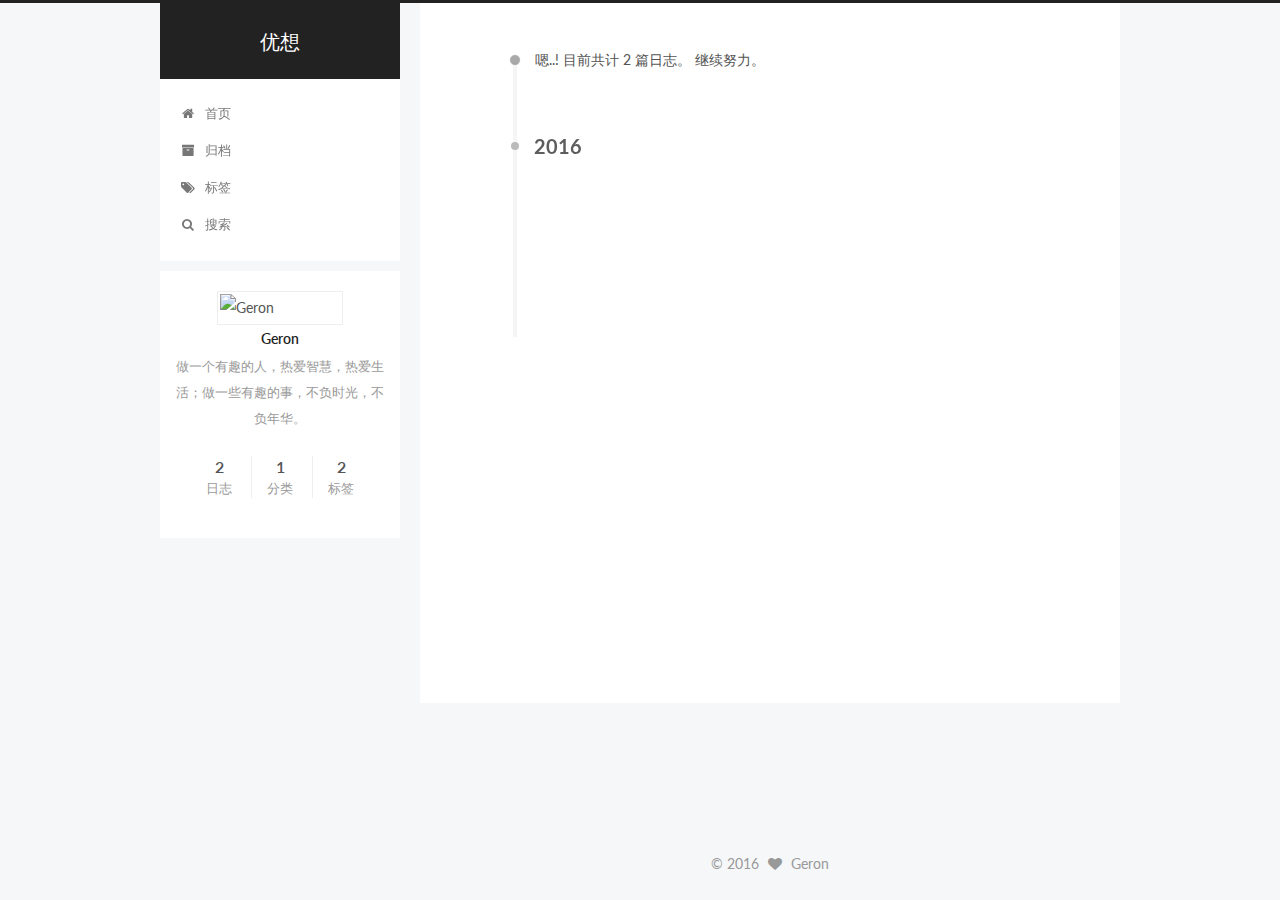
==== commit 4afbcd0b: "Site updated: 2016-05-31 22:04:26" ====
--- a/archives/index.html
+++ b/archives/index.html
@@ -251,7 +251,7 @@
       
         
       
-      嗯..! 目前共计 1 篇日志。 继续努力。
+      嗯..! 目前共计 2 篇日志。 继续努力。
     </span>
 
     
@@ -265,6 +265,43 @@
         <div class="collection-title">
           <h2 class="archive-year motion-element" id="archive-year-2016">2016</h2>
         </div>
+      
+      
+
+      
+
+  <article class="post post-type-normal" itemscope itemtype="http://schema.org/Article">
+    <header class="post-header">
+
+      <h1 class="post-title">
+        
+            <a class="post-title-link" href="/2016/05/30/毛泽东传/" itemprop="url">
+              
+                <span itemprop="name">他也是个平凡的人—读《毛泽东传》</span>
+              
+            </a>
+        
+      </h1>
+
+      <div class="post-meta">
+        <time class="post-time" itemprop="dateCreated"
+              datetime="2016-05-30T00:00:00+08:00"
+              content="2016-05-30" >
+          05-30
+        </time>
+      </div>
+
+    </header>
+  </article>
+
+
+
+    
+
+      
+      
+      
+
       
       
 
@@ -340,7 +377,7 @@
         <nav class="site-state motion-element">
           <div class="site-state-item site-state-posts">
             <a href="/archives">
-              <span class="site-state-item-count">1</span>
+              <span class="site-state-item-count">2</span>
               <span class="site-state-item-name">日志</span>
             </a>
           </div>
@@ -357,7 +394,7 @@
           
             <div class="site-state-item site-state-tags">
               <a href="/tags">
-                <span class="site-state-item-count">1</span>
+                <span class="site-state-item-count">2</span>
                 <span class="site-state-item-name">标签</span>
               </a>
             </div>
--- a/css/main.css
+++ b/css/main.css
@@ -1549,7 +1549,7 @@
   width: 4px;
   height: 4px;
   border-radius: 50%;
-  background: #ac4bff;
+  background: #ffffcd;
 }
 .links-of-blogroll {
   font-size: 13px;
